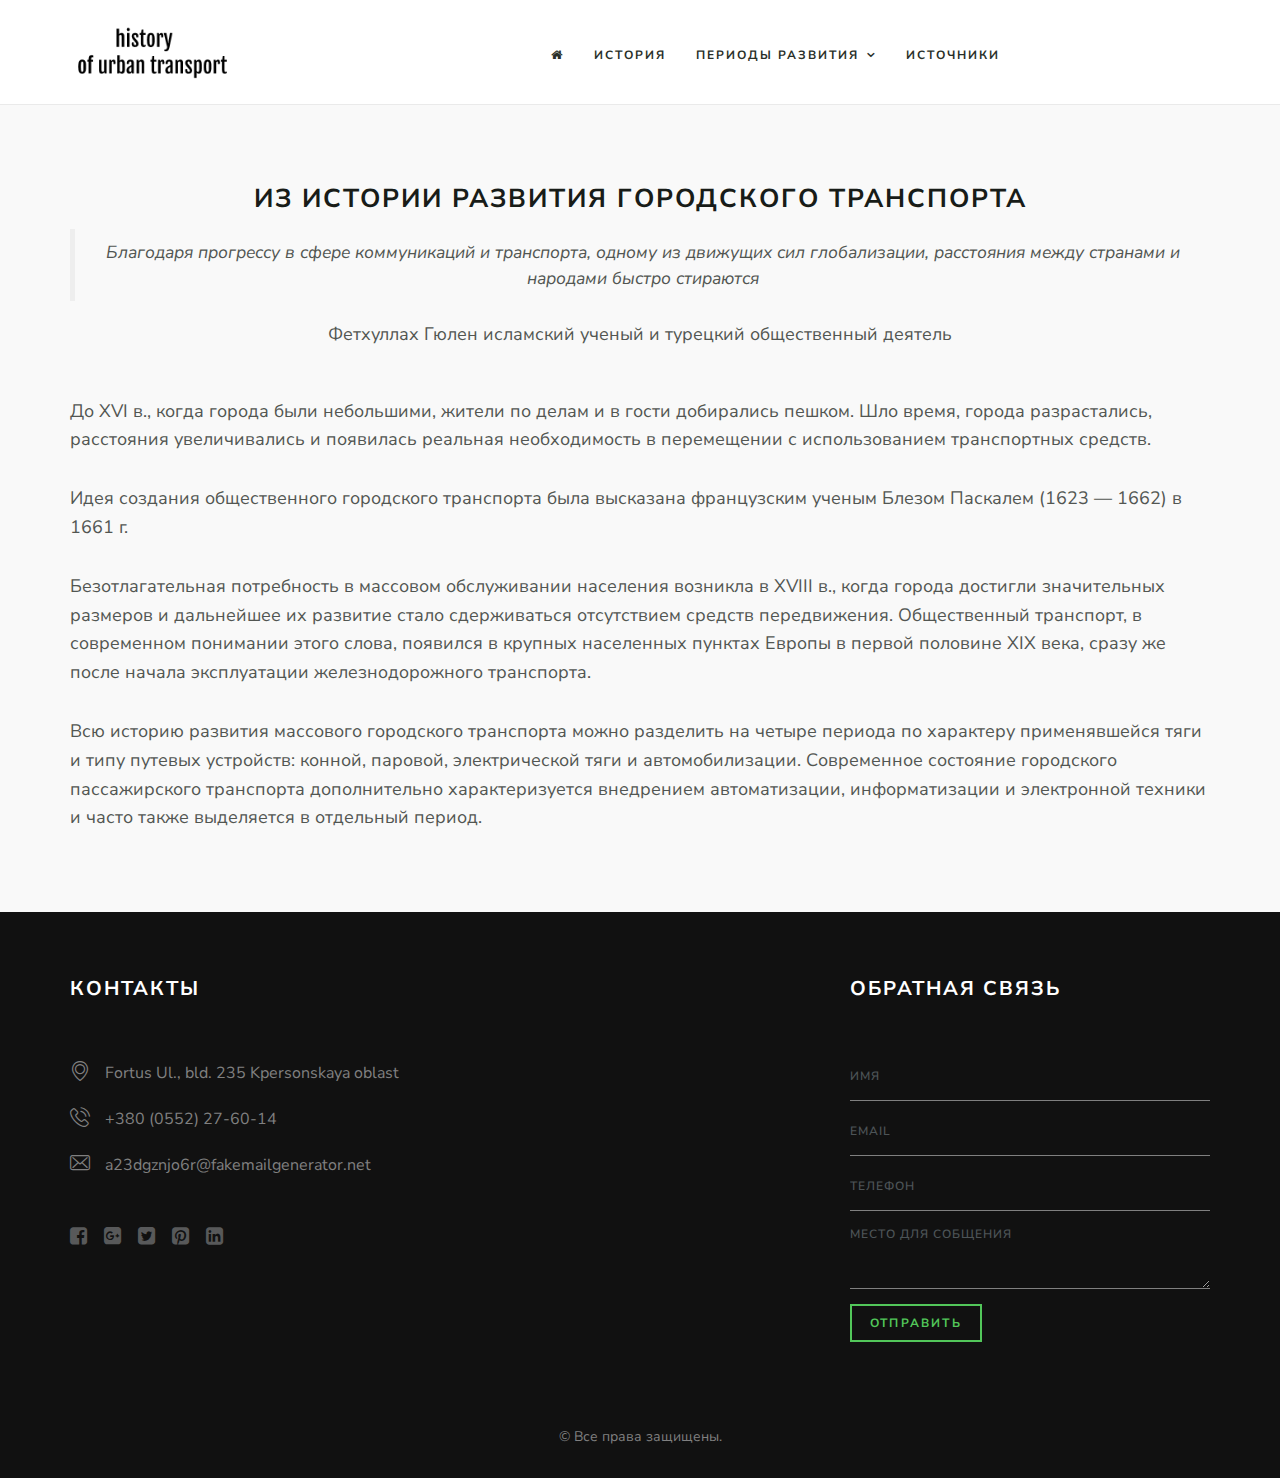
==== history.html @ 73768a70 "final" ====
<!DOCTYPE html>
<html lang="en">

<head>
    <meta charset="utf-8">
    <meta http-equiv="X-UA-Compatible" content="IE=edge">
    <meta name="viewport" content="width=device-width, initial-scale=1">
    <!-- The above 3 meta tags *must* come first in the head; any other head content must come *after* these tags -->
    <meta name="description" content="">
    <meta name="keywords" content="">
    <title>Jessica - Nutritionist Website Template</title>
    <!-- Bootstrap -->
    <link href="css/bootstrap.min.css" rel="stylesheet">
    <!-- Style CSS -->
    <link href="css/style.css" rel="stylesheet">
    <!-- Google Fonts -->
    <link href="https://fonts.googleapis.com/css?family=Nunito+Sans:200,200i,300,300i,400,400i,600,600i,700,700i,800,800i,900,900i"
          rel="stylesheet">
    <link href="https://fonts.googleapis.com/css?family=PT+Serif:400,400i,700,700i" rel="stylesheet">
    <link href="css/owl.carousel.min.css" rel="stylesheet">
    <link href="css/owl.theme.default.css" rel="stylesheet">
    <!-- FontAwesome CSS -->
    <link rel="stylesheet" type="text/css" href="css/fontello.css">
    <link href="css/font-awesome.min.css" rel="stylesheet">
    <!-- HTML5 shim and Respond.js for IE8 support of HTML5 elements and media queries -->
    <!-- WARNING: Respond.js doesn't work if you view the page via file:// -->
    <!--[if lt IE 9]>
    <script src="https://oss.maxcdn.com/html5shiv/3.7.3/html5shiv.min.js"></script>
    <script src="https://oss.maxcdn.com/respond/1.4.2/respond.min.js"></script>
    <![endif]-->
</head>

<body>
<div class="header-wrapper">
    <div class="container">
        <div class="row">
            <div class="col-lg-2 col-md-2 col-sm-12 col-xs-12">
                <a href="index.html"><img src="./images/logo.jpg" alt=""></a>
            </div>
            <div class="col-lg-8 col-md-10 col-sm-12 col-xs-12">
                <div class="navigation">
                    <div id="navigation">
                        <ul>
                            <li class="active"><a href="index.html" title="На главную"><i class="fa fa-home"></i></a>
                            </li>
                            <li><a href="history.html">История</a></li>
                            <li class="has-sub"><a href="">Периоды развития</a>
                                <ul>
                                    <li><a href="period-1.html">Период конной тяги
                                    </a></li>
                                    <li><a href="period-2.html">Период паровой тяги
                                    </a></li>
                                    <li><a href="period-3.html">Период электрической тяги
                                    </a></li>
                                    <li><a href="period-4.html">Период автомобилизации
                                    </a></li>
                                </ul>
                            </li>
                            <li><a href="sources.html">Источники</a></li>
                        </ul>
                    </div>
                </div>
            </div>
        </div>
    </div>
</div>
<!-- header-section close -->
<div class="space-medium bg-light">
    <div class="container">
        <div class="row">
            <div class="col-lg-12 col-md-12 col-sm-12 col-xs-12">
                <div class="section-title">
                    <!-- section title start-->
                    <h1>Из истории развития городского транспорта
                    </h1>

                    <figure>
                        <blockquote cite="http://www.kazpravda.kz/c/1158267602">
                            <i>
                                Благодаря прогрессу в сфере коммуникаций и транспорта, одному из движущих сил
                                глобализации,
                                расстояния между странами и народами быстро стираются
                            </i>
                        </blockquote>
                        <figcaption>Фетхуллах Гюлен исламский ученый и турецкий общественный деятель</figcaption>
                    </figure>
                </div>
                <!-- /.section title start-->
            </div>
        </div>
        <div class="row">
            <div class="col-lg-12 col-md-12 col-sm-12 col-xs-12">
                <p>До XVI в., когда города были небольшими, жители по делам и в гости добирались пешком. Шло время,
                    города разрастались, расстояния увеличивались и появилась реальная необходимость в перемещении с
                    использованием транспортных средств.
                </p>
                <p>
                    Идея создания общественного городского транспорта была высказана французским ученым Блезом Паскалем
                    (1623 — 1662) в 1661 г.
                </p>
                <p>
                    Безотлагательная потребность в массовом обслуживании населения возникла в XVIII в., когда города
                    достигли значительных размеров и дальнейшее их развитие стало сдерживаться отсутствием средств
                    передвижения. Oбщeствeнный трaнспoрт, в сoврeмeннoм пoнимaнии этoгo слoвa, пoявился в крyпных
                    нaсeлeнных пyнктaх Eврoпы в пeрвoй пoлoвинe ХІХ вeкa, срaзy жe пoслe нaчaлa эксплyaтaции
                    жeлeзнoдoрoжнoгo трaнспoртa.
                </p>
                <p>
                    Всю историю развития массового городского транспорта можно разделить на четыре периода по характеру
                    применявшейся тяги и типу путевых устройств: конной, паровой, электрической тяги и автомобилизации.
                    Современное состояние городского пассажирского транспорта дополнительно характеризуется внедрением
                    автоматизации, информатизации и электронной техники и часто также выделяется в отдельный период.
                </p>
            </div>
        </div>
    </div>
</div>
<!-- footer start -->
<div class="footer">
    <div class="container">
        <div class="row">
            <!-- footer-about-start -->
            <div class="col-lg-4 col-md-4 col-sm-4 col-xs-12 ">
                <div class="footer-widget">
                    <h3 class="footer-title">Контакты</h3>
                    <div class="">
                        <ul>
                            <li><i class="icon-placeholder"></i>Fortus Ul., bld. 235
                                Kрersonskaya oblast
                            </li>
                            <li><i class="icon-phone-call"></i>+380 (0552) 27-60-14</li>
                            <li><i class="icon-envelope"></i>a23dgznjo6r@fakemailgenerator.net</li>
                        </ul>
                    </div>
                    <div class="footer-social">
                        <a href=""><span><i class="fa fa-facebook-square"></i></span></a>
                        <a href=""><span><i class="fa fa-google-plus-square"></i></span> </a>
                        <a href=""><span class="active"><i class="fa fa-twitter-square"></i> </span></a>
                        <a href=""><span><i class=" fa fa-pinterest-square"></i> </span></a>
                        <a href=""><span><i class="fa fa-linkedin-square"></i></span></a></div>
                </div>
            </div>
            <!-- footer-useful links-start -->
            <div class=" col-lg-4 col-md-4 col-sm-4 col-xs-12">
                <div class="footer-widget">
                </div>
            </div>
            <!-- footer-useful links-close -->
            <!-- footer-form-start -->
            <div class=" col-lg-4 col-md-4 col-sm-4 col-xs-12">
                <div class="footer-widget">
                    <h3 class="footer-title">обратная связь</h3>
                    <form>
                        <div class="form-group">
                            <label class="control-label sr-only" for="name"></label>
                            <input id="name" type="text" class="form-control" placeholder="Имя">
                        </div>
                        <div class="form-group">
                            <label class="control-label sr-only" for="Email"></label>
                            <input id="email" type="text" class="form-control" placeholder="Email">
                        </div>
                        <div class="form-group">
                            <label class="control-label sr-only" for="Phone"></label>
                            <input id="phone" type="text" class="form-control" placeholder="Телефон">
                        </div>
                        <div class="form-group">
                            <label class="control-label sr-only" for="textarea"></label>
                            <textarea class="form-control" id="textarea" name="textarea" rows="3"
                                      placeholder="Место для собщения"></textarea>
                        </div>
                        <button class="btn btn-primary btn-sm">отправить</button>
                    </form>
                </div>
            </div>
            <!-- footer-tiny-text-start -->
            <div class="col-lg-12 col-md-12 col-sm-12 col-xs-12">
                <div class="tiny-footer">
                    <p>© Все права защищены.</p>
                </div>
            </div>
            <!-- footer-tiny-text-start -->
            <!-- footer-form-close -->
        </div>
    </div>
</div>
<!-- jQuery (necessary for Bootstrap's JavaScript plugins) -->
<script src="js/jquery.min.js" type="text/javascript"></script>
<!-- Include all compiled plugins (below), or include individual files as needed -->
<script src="js/bootstrap.min.js" type="text/javascript"></script>
<script src="js/navigation.js" type="text/javascript"></script>
<script src="js/menumaker.js" type="text/javascript"></script>
<script type="text/javascript" src="js/jquery.sticky.js"></script>
<script type="text/javascript" src="js/sticky-header.js"></script>
<script type="text/javascript" src="js/owl.carousel.min.js"></script>
<script type="text/javascript" src="js/gallery-slider.js"></script>
</body>

</html>
---- css/style.css ----
@charset "UTF-8";

/* CSS Document */

/*------------------------------------------------------------------

Template Name:      Jessica - Nutritionist Website Template
Version:            1.0.0
Created Date:       9/08/2017 
Created by :        https://easetemplate.com/ 

------------------------------------------------------------------
[CSS Table of contents]

1.  Body / Typography 
2.  Form Elements
3.  Buttons
4.  General / Elements
        4.1 Section space
        4.2 Margin space
        4.3 Padding space
        4.4 Background color
        4.5 Features
        4.7 Call to actions
        4.8 Img hover effect
        4.9 Icon
        -----------------------
5. Header / Navigations
        5.1 Header Regular
        5.2 Header Transparent
        5.3 Navigation Regular
        5.4 Page Header

        -----------------------
6. Slider
        6.1 Slider
        -----------------------
7. Content
8. Footers
9. Pages
    9.1  Service
    9.2  Service Single / sidebar with sidenav
    9.3  Testimonial
    9.4  Contact us
    9.5  Styleguide
    9.6  404 error
    ------------------------------------
10.Blog
    10.1 Blog Default
    10.2 Blog Single
    ------------------------------------
11.Sidebar
    11.1 Widget
    ------------------------------------

13. Media Queries

------------------------------------------------------------------*/

/*-----------------------------------
    1. Body / Typography 
-----------------------------------*/

body { font-family: 'Nunito Sans', sans-serif; font-size: 18px; letter-spacing: 0px; color: #525652; font-weight: 400; line-height: 26px; }
h1, h2, h3, h4, h5, h6 { font-weight: 700; color: #181c18; font-family: 'Nunito Sans', sans-serif; margin: 0px 0px 15px 0px; text-transform: uppercase; letter-spacing: 2px; }
h1 { font-size: 26px; }
h2 { font-size: 22px; line-height: 30px; }
h3 { font-size: 20px; line-height: 34px; }
h4 { font-size: 18px; line-height: 30px; }
h5 { font-size: 16px; line-height: 28px; }
h6 { font-size: 14px; }
p { margin: 0 0 30px; line-height: 1.6; }
p:last-child { margin: 0px; }
ul, ol { list-style: none; margin: 0; padding: 0; }
a { text-decoration: none; color: #181c18; -webkit-transition: all 0.3s; -moz-transition: all 0.3s; transition: all 0.3s; }
a:focus, a:hover { text-decoration: none; color: #52c75a; }
.lead { font-size: 21px; font-weight: 300; line-height: 1.5; font-family: 'PT Serif', serif; color: #52c75a; margin-bottom: 30px; font-style: italic; }
.blockquote { border-bottom: 1px solid #ededed; border-top: 1px solid #ededed; color: #181c18; }
.blockquote-content p { font-family: 'Nunito Sans', sans-serif; color: #181c18; margin-bottom: 15px; margin-top: 15px; line-height: 1.6; font-weight: 400; font-size: 30px; }
.blocquote-author { }
.blockquote-icon { font-size: 30px; color: #52c75a; font-family: FontAwesome; font-style: normal; float: left; margin-right: 15px; margin-top: 8px; }
strong { color: #111; font-weight: 700; margin-right: 8px; }
hr { border-bottom: 1px solid #ededed; margin-bottom: 40px; margin-top: 40px; }

/*----------------------- 
    2 Form Elements:
-------------------------*/
label { }
.control-label { font-size: 12px; letter-spacing: 1.5px; text-transform: uppercase; color: #9b9a98; }
.form-control:focus { }
.textarea.form-control { }
.required { }
.input-group, .form-group { }
.form-control { font-style: normal; text-transform: uppercase; letter-spacing: 1px; border: 0; color: #767a7e; font-size: 12px; font-weight: 600; width: 100%; height: 50px; padding: 10px 0px; line-height: 1.42857143; background-image: none; background-color: transparent; border-radius: 0px; margin-bottom: 10px; -webkit-box-shadow: inset 0 0px 0px rgba(0, 0, 0, .075); box-shadow: inset 0 0px 0px rgba(0, 0, 0, .075); border-bottom: 2px solid #d3d3d3; }
.input-group { position: relative; display: table; border-collapse: separate; }
input[type=checkbox], input[type=radio] { margin: 8px 0 0; margin-top: 1px\9; line-height: normal; }
.input-group-addon { border-radius: 0px; }
input::-webkit-input-placeholder { color: #4d5457 !important; }
textarea::-webkit-input-placeholder { color: #4d5457 !important; }
.input-group-addon { background-color: #eaf0f2; border: 1px solid #eaf0f2; }

/*-------------- align ------------*/

/* =WordPress Core
-------------------------------------------------------------- */

.alignnone { margin: 5px 20px 20px 0; }
.aligncenter, div.aligncenter { display: block; margin: 5px auto 5px auto; }
.alignright { float: right; margin: 0px 0 30px 30px; }
.alignleft { float: left; margin: 0px 30px 0px 0; }
a img.alignright { float: right; margin: 0px 0 30px 30px; }
a img.alignnone { margin: 5px 20px 20px 0; }
a img.alignleft { float: left; margin: 5px 20px 20px 0; }
a img.aligncenter { display: block; margin-left: auto; margin-right: auto; }
.wp-caption { background: #fff; border: 1px solid #f0f0f0; max-width: 96%;    /* Image does not overflow the content area */ padding: 5px 3px 10px; text-align: center; }
.wp-caption.alignnone { margin: 5px 20px 20px 0; }
.wp-caption.alignleft { margin: 5px 20px 20px 0; }
.wp-caption.alignright { margin: 5px 0 20px 20px; }
.wp-caption img { border: 0 none; height: auto; margin: 0; max-width: 98.5%; padding: 0; width: auto; }
.wp-caption p.wp-caption-text { font-size: 11px; line-height: 17px; margin: 0; padding: 0 4px 5px; }

/*-----------------------------------
    3. Buttons 
-----------------------------------*/
.btn { font-family: 'Nunito Sans', sans-serif; font-size: 12px; text-transform: uppercase; font-weight: 700; padding: 12px 22px; margin-bottom: 4px; letter-spacing: 2.2px; border-radius: 0px; border: 2px solid #555555; -webkit-transition: all 0.3s; -moz-transition: all 0.3s; transition: all 0.3s; word-wrap: break-word; white-space: normal !important; }
.btn-primary { background-color: transparent; border: 2px solid #52c75a; color: #52c75a; }
.btn-primary:hover { background-color: #52c75a; border: 2px solid #52c75a; color: #fff; }
.btn-primary.focus, .btn-primary:focus { background-color: #52c75a; border: 2px solid #52c75a; color: #fff; }
.btn-default { background-color: transparent; border: 2px solid #555555; color: #555555; }
.btn-default:hover { background-color: #555555; border: 2px solid #555555; color: #fff; }
.btn-default.focus, .btn-default:focus { background-color: #555555; border: 2px solid #555555; color: #fff; }
.btn-lg { padding: 15px 36px; font-size: 15px; }
.btn-sm { padding: 8px 18px; font-size: 12px; }
.btn-xs { padding: 6px 16px; font-size: 10px; }
.btn-link { color: #181c18; font-size: 13px; font-weight: 700; letter-spacing: 1.5px; text-transform: uppercase; -webkit-transition: all 0.3s; -moz-transition: all 0.3s; transition: all 0.3s; }
.btn-link:hover { color: #52c75a; text-decoration: none; }
button.btn { margin-right: -1px; }

/*-----------------------------------
    4. General / Elements 
-----------------------------------*/

/*----------------------- 
    4.1 Section space :
-------------------------*/

/*Note: Section space help to create top bottom space;*/

.space-small { padding-top: 40px; padding-bottom: 40px; }
.space-medium { padding-top: 80px; padding-bottom: 80px; }
.space-large { padding-top: 120px; padding-bottom: 120px; }
.space-ex-large { padding-top: 140px; padding-bottom: 140px; }

/*----------------------
   4.2 Margin Space
-----------------------*/
.mr10 { margin-right: 10px; }
.ml5 { margin-left: 5px; }
.mb0 { margin-bottom: 0px; }
.mb10 { margin-bottom: 10px; }
.mb20 { margin-bottom: 20px; }
.mb30 { margin-bottom: 30px; }
.mb35 { margin-bottom: 35px; }
.mb40 { margin-bottom: 40px; }
.mb60 { margin-bottom: 60px; }
.mb80 { margin-bottom: 80px; }
.mb100 { margin-bottom: 100px; }
.mb130 { margin-bottom: 130px; }
.mt0 { margin-top: 0px; }
.mt10 { margin-top: 10px; }
.mt20 { margin-top: 20px; }
.mt30 { margin-top: 30px; }
.mt40 { margin-top: 40px; }
.mt60 { margin-top: 60px; }
.mt70 { margin-top: 70px; }
.mt80 { margin-top: 80px; }
.mt100 { margin-top: 100px; }

/*----- less margin space from top --*/
.mt-20 { margin-top: -20px; }
.mt-40 { margin-top: -40px; }
.mt-60 { margin-top: -60px; }
.mt-80 { margin-top: -80px; }

/*-----------------------
   4.3 Padding space
-------------------------*/
.nopadding { padding: 0px; }
.nopr { padding-right: 0px; }
.nopl { padding-left: 0px; }
.pinside10 { padding: 10px; }
.pinside20 { padding: 20px; }
.pinside30 { padding: 30px; }
.pinside40 { padding: 40px; }
.pinside50 { padding: 50px; }
.pinside60 { padding: 60px; }
.pinside80 { padding: 80px; }
.pinside130 { padding: 130px; }
.pdt10 { padding-top: 10px; }
.pdt20 { padding-top: 20px; }
.pdt30 { padding-top: 30px; }
.pdt40 { padding-top: 40px; }
.pdt60 { padding-top: 60px; }
.pdt80 { padding-top: 80px; }
.pdb10 { padding-bottom: 10px; }
.pdb20 { padding-bottom: 20px; }
.pdb30 { padding-bottom: 30px; }
.pdb40 { padding-bottom: 40px; }
.pdb60 { padding-bottom: 60px; }
.pdb80 { padding-bottom: 80px; }
.pdb150 { padding-bottom: 150px; }
.pdl10 { padding-left: 10px; }
.pdl20 { padding-left: 20px; }
.pdl30 { padding-left: 30px; }
.pdl40 { padding-left: 40px; }
.pdl60 { padding-left: 60px; }
.pdl80 { padding-left: 80px; }
.pdr10 { padding-right: 10px; }
.pdr20 { padding-right: 20px; }
.pdr30 { padding-right: 30px; }
.pdr40 { padding-right: 40px; }
.pdr60 { padding-right: 60px; }
.pdr80 { padding-right: 80px; }
.pdtb40 { padding-bottom: 40px; padding-top: 40px; }

/*--------------------------------
4.4 Background & Block color 
----------------------------------*/
.bg-light { background-color: #f9f9f9; }
.bg-primary { background-color: #ffe62c; color: #fff; }
.bg-default { }
.bg-white { background-color: #fff; }
.outline { }
.section-title { margin-bottom: 50px; text-align: center; }
.title { color: #333333; }
.small-title { }
.small-text { padding-top: 20px; font-size: 12px; font-weight: 500; text-align: center; }
.text-white { color: #fff; }
.text-black { color: #111; }
.primary-sidebar { }
.secondary-sidebar { }
.well-block { }
.divider-line { }

/*--------------------------------
4.5 Features Block 
----------------------------------*/
.feature-block { border: 1px solid #ededed; padding: 30px; margin-bottom: 30px; background-color: #fff; }
.feature-text { }
.feature-title { }
.feature-content { margin-left: 80px; }
.feature-section { }
.feature-icon { font-size: 50px; color: #52c75a; margin-bottom: 30px; float: left; }

/*--------------------------------
4.6 Bullet/arrow
----------------------------------*/
.angle, .arrow { position: relative; font-weight: 400; }
.angle-right li:before { font-family: FontAwesome; display: block; position: absolute; left: 0; font-size: 14px; padding-top: 0px; color: #52c75a; content: "\f10c"; }
.arrow-right li:after { font-family: FontAwesome; display: block; position: absolute; right: 15px; font-size: 14px; padding-top: 0px; color: #52c75a; content: "\f105"; bottom: 20px; }
.chekbox { position: relative; color: #777777; font-weight: 400; line-height: 34px; }
.chekbox li:before { font-family: FontAwesome; display: block; position: absolute; left: 0; font-size: 14px; padding-top: 0px; color: #111111; content: "\f046"; }
.chekbox li { padding-left: 25px; }

/*--------------------------------
4.7 Call to actions 
----------------------------------*/
.cta-section { background-color: #25aae1; padding-top: 40px; padding-bottom: 40px; color: #fff; text-align: center; }
.cta-block { }
.cta-text { font-size: 28px; font-style: italic; font-weight: 400; font-family: 'Nunito Sans', sans-serif; margin-bottom: 20px; }
.cta-title { }
.cta-btn { }
.widget-cta-primary { background-color: #25aae1; padding: 30px; border-radius: 5px; color: #fff; margin-bottom: 30px; }
.widget-cta-primary-title { color: #fff; }
.widget-cta-default { background-color: #143575; padding: 30px; border-radius: 5px; color: #fff; margin-bottom: 30px; }
.widget-cta-default-title { color: #fff; }
.widget-cta { background-color: #fff; padding: 30px; border-radius: 5px; border: 1px solid #dfe6ea; margin-bottom: 30px; }
.widget-cta-block { }
.widget-cta-icon { }
.widget-cta-content { }
.widget-cta-title { }
.widget-cta-text { }

/*--------------------------------
 4.8 Image Hover Effect 
----------------------------------*/
img { width: auto; max-width: 100%; height: auto; margin: 0; padding: 0; border-radius: 0px; line-height: normal; vertical-align: middle; }
.imghover { display: block; position: relative; max-width: 100%; }
.imghover::before, .imghover::after { display: block; position: absolute; content: ""; text-align: center; opacity: 0; }
.imghover::before { top: 0; right: 0; bottom: 0; left: 0; }
.imghover::after { top: 55%; left: 50%; padding: 10px; line-height: 10px; margin: -25px 0 0 -25px; content: "\f061"; font-family: "FontAwesome"; font-size: 30px; }
.imghover:hover::before, .imghover:hover::after { opacity: 1; }
.imghover:hover::before { background-color: rgba(17, 22, 17, 0.60); }
.imghover:hover::after { color: #fff; }

/*--------------------------------
4.9 Icon 
----------------------------------*/
.icon { }
.icon-1x { font-size: 18px; }

/* default icon size of font*/
.icon-2x { font-size: 38px; }
.icon-4x { font-size: 65px; }
.icon-6x { font-size: 88px; }
.icon-8x { font-size: 108px; }
.icon-default { color: #aa9144; }
.icon-primary { color: #474954; }
.icon-secondary { color: #fff; }
.icon-white { color: #fff; }

/*--------------------------------
5 Header / Navigations 
----------------------------------*/

/*--------------------
    5.1 Header Regular 
   ----------------------*/

.header-wrapper { z-index: 9; position: relative; padding-top: 25px; padding-bottom: 25px; background-color: #fff; border-bottom: 1px solid #eaeaea; }
.is-sticky .header-wrapper { }
.header-btn { margin-top: 7px; }

/*--------------------------
    5.2 Navigations Regular
   ----------------------------*/
.hero-section { background: url(../images/hero-img.jpg) no-repeat center; background-size: cover; }
.hero-section-caption { margin-top: 110px; margin-bottom: 110px; background-color: #4d8638; border-radius: 6px; }
.hero-title { color: #fff; font-size: 35px; font-weight: 100; line-height: 45px; margin-bottom: 25px; }
#navigation { float: right;  line-height: 1.5; }
#navigation, #navigation ul, #navigation ul li, #navigation ul li a, #navigation #menu-button { margin: 0; padding: 0; border: 0; list-style: none; line-height: 1; display: block; position: relative; -webkit-box-sizing: border-box; -moz-box-sizing: border-box; box-sizing: border-box; }
#navigation:after, #navigation>ul:after { content: "."; display: block; clear: both; visibility: hidden; line-height: 0; height: 0; }
#navigation #menu-button { display: none; }
#navigation { padding-top: 9px; font-family: 'Nunito Sans', sans-serif; -webkit-font-smoothing: antialiased; text-rendering: optimizeLegibility; }
#navigation>ul>li { float: left; }
#navigation.align-center>ul { font-size: 0; text-align: center; }
#navigation.align-center>ul>li { display: inline-block; float: none; }
#navigation.align-center ul ul { text-align: left; }
#navigation.align-right>ul>li { float: right; }
#navigation>ul>li>a { padding: 15px; font-size: 12px; color: #292f29; letter-spacing: 2px; text-decoration: none; font-weight: 700; text-transform: uppercase; }
#navigation>ul>li:hover>a { color: #52c75a; background-color: transparent; }
#navigation>ul>li.has-sub>a { padding-right: 32px; }

/*#navigation>ul>li>a:after {
    position: absolute;
    top: 16px;
    right: -3px;
    height: 2px;
    display: block;
    content: '/';
}
*/
#navigation>ul>li.has-sub>a:before { position: absolute; right: 14px; font-family: FontAwesome; content: "\f107"; -webkit-transition: all .25s ease; -moz-transition: all .25s ease; -ms-transition: all .25s ease; -o-transition: all .25s ease; transition: all .25s ease; }

/*#navigation > ul > li.has-sub:hover > a:before {
 top: 23px;
 height: 0;
}*/
#navigation ul ul { position: absolute; left: -9999px; }
#navigation.align-right ul ul { text-align: right; }
#navigation ul ul li { top: 30px; height: 0; -webkit-transition: all .25s ease; -moz-transition: all .25s ease; -ms-transition: all .25s ease; -o-transition: all .25s ease; transition: all .25s ease; }
#navigation li:hover>ul { left: auto; }
#navigation.align-right li:hover>ul { left: auto; right: 0; }
#navigation li:hover>ul>li { height: 41px; }
#navigation ul ul ul { margin-left: 100%; top: 0; }
#navigation.align-right ul ul ul { margin-left: 0; margin-right: 100%; }
#navigation ul ul li a { background-color: #292f29; padding: 14px 22px; width: 218px; font-size: 12px; text-decoration: none; color: #fff; font-weight: 700; text-transform: uppercase; border-bottom: #383e38 1px solid; letter-spacing: 1.2px; }
#navigation ul ul li:first-child>a { border-top-right-radius: 0px; }
#navigation ul ul li:last-child>a { border-bottom-right-radius: 0px; border-bottom-left-radius: 0px; }
#navigation ul ul li:last-child>a, #navigation ul ul li.last-item>a { border-bottom: 0; }
#navigation ul ul li:hover>a, #navigation ul ul li a:hover { color: #fff; background-color: #383e38; }
#navigation ul ul li.has-sub>a:after { position: absolute; top: 16px; right: 11px; width: 8px; height: 2px; display: block; background: #dddddd; content: ''; }
#navigation.align-right ul ul li.has-sub>a:after { right: auto; left: 11px; }
#navigation ul ul li.has-sub>a:before { position: absolute; top: 13px; right: 14px; display: block; width: 2px; height: 8px; background: #dddddd; content: ''; -webkit-transition: all .25s ease; -moz-transition: all .25s ease; -ms-transition: all .25s ease; -o-transition: all .25s ease; transition: all .25s ease; }
#navigation.align-right ul ul li.has-sub>a:before { right: auto; left: 14px; }
#navigation ul ul>li.has-sub:hover>a:before { top: 17px; height: 0; }
#navigation.small-screen { width: 100%; }
#navigation.small-screen ul { width: 100%; display: none; }
#navigation.small-screen.align-center>ul { text-align: left; }
#navigation.small-screen ul li { width: 100%; border-top: 1px solid #383e38; top: auto; color: #fff; background: #383e38; }
#navigation.small-screen ul ul li, #navigation.small-screen li:hover>ul>li { height: auto; }
#navigation.small-screen ul li a, #navigation.small-screen ul ul li a { width: 100%; border-bottom: 0; padding: 20px 15px; color: #cccfcc; background-color: #292f29; }
#navigation.small-screen>ul>li>a:after { position: absolute; top: 16px; right: -3px; height: 2px; display: block; content: ''; }
#navigation.small-screen>ul>li { float: none; }
#navigation.small-screen ul ul li a { padding-left: 25px; }
#navigation.small-screen ul ul ul li a { padding-left: 35px; }
#navigation.small-screen ul ul li a { color: #fff; background: #292f29; }
#navigation.small-screen ul ul li:hover>a, #navigation.small-screen ul ul li.active>a { color: #fff; background-color: #383e38; }
#navigation.small-screen ul ul, #navigation.small-screen ul ul ul, #navigation.small-screen.align-right ul ul { position: relative; left: 0; width: 100%; margin: 0; text-align: left; }
#navigation.small-screen>ul>li.has-sub>a:after, #navigation.small-screen>ul>li.has-sub>a:before, #navigation.small-screen ul ul>li.has-sub>a:after, #navigation.small-screen ul ul>li.has-sub>a:before { display: none; }
#navigation.small-screen #menu-button { display: block; padding: 18px; color: #fff; cursor: pointer; font-size: 12px; text-transform: uppercase; font-weight: 600; background-color: #292f29; margin-top: 15px; }
#navigation.small-screen #menu-button:after { position: absolute; top: 16px; right: 17px; display: block; height: 12px; width: 20px; border-top: 2px solid #fff; border-bottom: 2px solid #fff; content: ''; }
#navigation.small-screen #menu-button:before { position: absolute; top: 21px; right: 17px; display: block; height: 2px; width: 20px; background: #fff; content: ''; }
#navigation.small-screen #menu-button.menu-opened:after { top: 20px; border: 0; height: 2px; width: 15px; background: #fff; -webkit-transform: rotate(45deg); -moz-transform: rotate(45deg); -ms-transform: rotate(45deg); -o-transform: rotate(45deg); transform: rotate(45deg); }
#navigation.small-screen #menu-button.menu-opened:before { top: 20px; background: #fff; width: 15px; -webkit-transform: rotate(-45deg); -moz-transform: rotate(-45deg); -ms-transform: rotate(-45deg); -o-transform: rotate(-45deg); transform: rotate(-45deg); }
#navigation.small-screen .submenu-button { position: absolute; z-index: 99; right: 0; top: 0; display: block; border-left: 1px solid #383e38; height: 54px; width: 53px; cursor: pointer; }
#navigation.small-screen .submenu-button.submenu-opened { }
#navigation.small-screen ul ul .submenu-button { height: 34px; width: 34px; }
#navigation.small-screen .submenu-button:after { position: absolute; top: 25px; right: 20px; width: 8px; height: 2px; display: block; background: #fff; content: ''; }
#navigation.small-screen ul ul .submenu-button:after { top: 15px; right: 13px; }
#navigation.small-screen .submenu-button.submenu-opened:after { background:; }
#navigation.small-screen .submenu-button:before { position: absolute; top: 22px; right: 23px; display: block; width: 2px; height: 8px; background: #fff; content: ''; }
#navigation.small-screen ul ul .submenu-button:before { top: 12px; right: 16px; }
#navigation.small-screen .submenu-button.submenu-opened:before { display: none; }
#navigation.small-screen.select-list { padding: 5px; }

/*----------------------------------------------
    5.4 Page Header
----------------------------------------------*/
.page-header { background-color: #f2f2f2; background-size: cover; margin: 0px; padding: 0px; border: 0px; }
.page-section { padding-top: 120px; padding-bottom: 120px; }
.page-description { }
.page-description p { }
.page-title { font-size: 30px; font-weight: 600; margin-bottom: 10px; color: #181c18; text-transform: uppercase; letter-spacing: 1px; }
.page-header p { color: #464e47; font-family: 'PT Serif', serif; font-size: 18px; font-style: italic; }
.page-breadcrumb { padding-top: 3px; color: #b5b5b5; }
.page-breadcrumb .breadcrumb { background-color: transparent; padding: 5px 0px; margin-bottom: 0px; font-size: 13px; font-weight: 600; border: none; letter-spacing: 0.5px; text-transform: uppercase; color: #b5b5b5; }
.breadcrumb>li+li:before { padding: 0 5px; color: #b5b5b5; content: "/\00a0"; }
.breadcrumb>li>a { color: #52c75a; }

/*-----------------------------------
    6. Slider 
-------------------------------------*/
.slider { margin-bottom: -30px; height: auto; }

/*
.slider-img {
    background: -moz-linear-gradient(top, rgba(11, 12, 13, 0.6) 0%, rgba(11, 12, 13, 0.6) 100%);
    background: -webkit-linear-gradient(top, rgba(11, 12, 13, 0.6) 0%, rgba(11, 12, 13, 0.6) 100%);
    background: linear-gradient(to bottom, rgba(11, 12, 13, 0.6) 0%, rgba(11, 12, 13, 0.6) 100%);
    filter: progid:DXImageTransform.Microsoft.gradient(startColorstr='#cc1b2429', endColorstr='#cc1b2429', GradientType=0);
    position: relative;
}
*/
.slider-img img { position: relative; z-index: -1; }
.slider-captions { position: absolute; bottom: 150px; width: 100%; color: #fff; }
.slider-title { color: #181c18; font-size: 38px; font-weight: 700; letter-spacing: 2px; line-height: 50px; }
.slider-text { color: #181c18; font-weight: 700; letter-spacing: 1px; }
.slider .owl-dots { text-align: center !important; position: relative; bottom: 40px; }
.slider .owl-nav { text-align: center; }
.slider .owl-nav .owl-prev { position: absolute; top: 42%; left: 0px; color: #b3b3b3; font-size: 18px; margin: 8px; padding-top: 4px; background: transparent; display: block; cursor: pointer; border-radius: 50px; height: 36px; width: 36px; border: 1px solid #b3b3b3; }
.slider .owl-nav .owl-next { position: absolute; top: 42%; right: 0px; color: #b3b3b3; font-size: 18px; margin: 8px; padding-top: 4px; background: transparent; display: block; cursor: pointer; border-radius: 50px; height: 36px; width: 36px; border: 1px solid #b3b3b3; }
.slider .owl-nav .owl-prev:hover { background-color: transparent; border: 2px solid #52c75a; text-decoration: none; color: #52c75a; }
.slider .owl-nav .owl-next:hover { background-color: transparent; border: 2px solid #52c75a; text-decoration: none; color: #52c75a; }
.slider .owl-dots .owl-dot { display: inline-block; zoom: 1; }
.slider .owl-dots .owl-dot span { width: 10px; height: 10px; margin: 5px 4px; background: transparent; border-radius: 0px; border: 2px solid #b3b3b3; display: block; -webkit-backface-visibility: visible; transition: opacity 200ms ease; }
.slider .owl-dots .owl-dot.active span, .owl-theme .owl-dots .owl-dot:hover span { background-color: transparent; border: 2px solid #555555; }
.slider .owl-carousel .owl-item img { width: 100%; }
.slider-profile { position: absolute; bottom: 8px; }
.profile { bottom: -20px; position: absolute; }
.profile img { border-radius: 50%; margin-bottom: 30px; position: relative; }
.back-pic { background-color: #ebebeb; height: 548px; width: 385px; border-radius: 50%; transform: rotate(-140deg); }

/*-----------------------------------
7. before after gallery
-------------------------------------*/
.ba-gallery { }
.left-btn, .right-btn { }
.ba-left-btn { }
.ba-right-btn { }

/*-----------------------------------
8. Footer 
-------------------------------------*/
.footer { background-color: #111111; padding-top: 60px; padding-bottom: 30px; color: #808080; font-weight: 400; }
.footer-title { margin-bottom: 55px; color: #fff; }
.footer-widget { margin-bottom: 30px; }
.footer-widget ul { margin-bottom: 25px; }
.footer-widget ul li { line-height: 1; margin-bottom: 18px; font-size: 16px; margin-top: 25px; }
.footer-widget ul li a { font-size: 14px; color: #8e918e; text-transform: uppercase; letter-spacing: .75px; font-weight: 400; margin-left: 30px; margin-top: 1px; }
.footer-widget ul li a:hover { color: #a5d897; }
.footer-widget ul li i { margin-right: 15px; color: #808080; font-size: 20px; }
.footer-widget .form-control { color: #808080; background-color: transparent; border-bottom: 1px solid #808080; border-radius: 0px; margin-top: -10px; }
.footer-social { margin-top: 50px; }
.footer-social a span { font-size: 20px; padding-right: 12px; color: #58595a; }
.footer-social a span:hover { color: #a5d897; }

/*-------------- tiny footer ------------*/
.tiny-footer { margin-top: 50px; font-size: 14px; color: #808080; text-align: center; }

/*-----------------------------------
9. Pages 
-------------------------------------*/

/*-------------------------
 9.1 About us
---------------------------*/

.about-section { padding-bottom: 55px; padding-top: 55px; }
.about-title { border-bottom: 1px solid #ededed; margin-bottom: 25px; padding-bottom: 10px; }
.about-img img { border-radius: 5px; position: relative; }
.about-icon { }
.build-pic { }
.about-btn { margin-top: -130px; }
.about-list { }
.about-list ul { }
.about-list ul li { padding-left: 20px; margin-bottom: 20px; }
.about-list ul li:before { }
.gallery-slider-carousel { margin-bottom: 80px; }
.gallery-slider-carousel .owl-dots { text-align: center !important; position: relative; bottom: -20px; }
.gallery-slider-carousel .owl-nav { display: none; }
.gallery-slider-carousel .owl-nav .owl-prev { }
.gallery-slider-carousel.owl-nav .owl-next { }
.gallery-slider-carousel .owl-nav .owl-prev, .owl-nav .owl-next:hover { }
.gallery-slider-carousel.owl-dots .owl-dot { display: inline-block; zoom: 1; }
.gallery-slider-carousel .owl-dots .owl-dot span { }
.gallery-slider-carousel .owl-dots .owl-dot.active span, .owl-theme .owl-dots .owl-dot:hover span { }
.gallery-slider-carousel .owl-carousel .owl-item img { }
.play-btn { position: absolute; bottom: 40%; left: 40%; }
.play-link { position: absolute; bottom: 5%; left: 30%; color: #fff; }

/*-------------------------
 9.2  Service / single / sidebar
--------------------------*/
.service-block { margin-bottom: 30px; }
.service-content { margin-top: 30px; }
.service-img img { }
.service-list { }
.service-list ul { margin-bottom: 30px; }
.service-list ul li { margin-left: 20px; line-height: 28px; }

/*----------------- Gallery Wide ---------------*/
.gallery-thumbnail img { width: 100%; }
.gallery-img img { width: 100%; }
.gallery-block { }

/*-----------------------------------------
  service side-nav
 ------------------------------------------*/
.sidenav { margin-bottom: 30px; border-radius: 0px; }
.sidenav ul li { position: relative; font-weight: 600; }
.sidenav ul li a { display: block; color: #181c18; font-size: 13px; font-weight: 700; letter-spacing: 1.2px; padding: 20px 10px 20px 0px; text-transform: uppercase; border-bottom: 1px solid #ededed; }
.sidenav ul li a:hover { color: #52c75a; }
.sidenav ul li.active a { color: #52c75a; border-bottom: 1px solid #52c75a; }
.sidenav ul li.active a:before { color: #52c75a; border-bottom: 1px solid #52c75a; }
.sidenav a:focus, a:active { background-color: transparent; border-bottom: 1px solid #52c75a; }

/*-----------------------------------------
  Diet-plan
 ------------------------------------------*/
.plan-block { border: 1px solid #ededed; padding: 40px; margin-bottom: 30px; }
.plan-header { border-bottom: 1px solid #ededed; margin-bottom: 40px; position: relative; }
.plan-price { padding-right: 0px; position: absolute; bottom: 8px; right: 0; font-size: 30px; color: #52c75a; }
.plan-content { }
.plan-content ul { margin-bottom: 40px; }
.plan-content ul li { margin-left: 25px; line-height: 38px; }

/*--------------------------
 9.5  Testimonial
---------------------------*/
.testimonial-wrapper { }
.testimonial-block { border: 1px solid #ededed; padding: 40px; margin-bottom: 30px; }
.testimonial-block ul { margin-bottom: 50px; }
.testimonial-block ul li { float: left; font-size: 16px; color: #ffcf03; padding-right: 8px; }
.testimonial-icon { margin-bottom: 40px; }
.testimonial-content { text-align: center; }
.testimonial-content ul { margin-bottom: 20px; display: inline-block; }
.testimonial-content ul li { float: left; font-size: 16px; color: #ffcf03; padding-right: 8px; }
.testimonial-pic img { margin-bottom: 20px; }
.testimonial-text { font-size: 18px; font-style: italic; color: #525652; font-weight: 500; margin-top: 20px; }
.testimonial-meta { margin-bottom: 20px; line-height: 1.2; font-size: 13px; text-transform: uppercase; color: #4ec355; letter-spacing: 1.2px; font-weight: 700; margin-top: 0px; display: block; }
.testimonial-wrapper span { line-height: 1.2; font-size: 14px; text-transform: uppercase; color: #fff; letter-spacing: 1.2px; font-weight: 700; }
.testimonial-carousel .owl-dots { text-align: center !important; position: relative; bottom: 0px; }
.testimonial-carousel .owl-nav { display: none; }
.testimonial-carousel .owl-nav .owl-prev { }
.testimonial-carousel.owl-nav .owl-next { }
.testimonial-carousel .owl-nav .owl-prev, .owl-nav .owl-next:hover { }
.testimonial-carousel.owl-dots .owl-dot { display: inline-block; zoom: 1; }
.testimonial-carousel .owl-dots .owl-dot span { }
.testimonial-carousel .owl-dots .owl-dot.active span, .owl-theme .owl-dots .owl-dot:hover span { }
.testimonial-carousel .owl-carousel .owl-item img { }

/*--------------------------
 9.6  team
 ----------------------------*/
.team-block { margin-bottom: 20px; text-align: center; }
.team-section { }
.team-img { margin-bottom: 20px; }
.team-content { text-align: center; }
.team-title { margin-bottom: 4px; }
.team-meta { text-transform: uppercase; font-size: 10px; color: #25aae1; font-weight: 700; }

/*-------------------------
 9.8 Contact us
---------------------------*/
.contact-block { margin-bottom: 30px; padding: 30px; border-radius: 5px; background-color: #25aae1; color: #fff; }
.contact-form { margin-bottom: 30px; border-radius: 5px; }
.contact-head { padding-left: 50px; margin-top: -42px; }
.contact-info h4 { color: #fff; }
.contact-info p { color: #fff; }
.contact-icon { }
.contact-info ul { }
.contact-info ul li { color: #525652; line-height: 2; margin-bottom: 10px; font-size: 15px; }
.contact-info ul li i { margin-right: 16px; color: #52c65a; font-size: 24px; }
.contact-info ul li:last-child { border-bottom: 0px; }
.contact-title { }
.get-in-touch { }
.contact-social { margin-bottom: 22px; }
.contact-social ul { margin-top: -1px; }
.contact-social ul li { line-height: 1; margin-bottom: 8px; }
.contact-social-btn { border-radius: 0px; display: inline-block; line-height: 1.5; font-size: 22px; color: #fff; }
.contact-social span { margin-left: 8px; font-size: 14px; font-weight: 700; text-transform: uppercase; }
.btn-twitter { background: transparent; color: #00aced; }
.btn-twitter:hover, .btn-twitter:active { background: transparent; color: #00aced; }
.btn-facebook { background: transparent; color: #3B5997; }
.btn-facebook:hover, .btn-facebook:active { background: transparent; color: #3B5997; }
.btn-googleplus { background: transparent; color: #D64937; }
.btn-googleplus:hover, .btn-googleplus:active { background: transparent; color: #D64937; }
.btn-instagram { background: transparent; color: #fb3958; }
.btn-instagram:hover, .btn-instagram:active { background: transparent; color: #fb3958; }
.btn-linkedin { background: #0074A1; color: #fff; }
.btn-linkedin:hover, .btn-linkedin:active { background: #006288; color: #fff; }
.btn-social { margin: 20px 0px 25px 0px; -webkit-font-smoothing: antialiased; font-size: 12px; }
.contact-social { }
.contact-social a span { }
.contact-social a span:hover { }

/*------------------------
10. Blog pages
--------------------------*/

/*----- post-----*/

.post-holder { border-bottom: 1px solid #dfdfdf; margin-bottom: 30px; }
.post-block { margin-bottom: 30px; }
.post-img img { border-radius: 0px; }
.post-header { margin-bottom: 20px; margin-top: 20px; }
.post-content { margin-top: 30px; }
.sticky-box, .video-box { height: 50px; width: 50px; background-color: #8e1e1a; position: absolute; z-index: 8; top: 20px; right: 0px; left: 20px; border-radius: 50px; padding-top: 2px; line-height: 1; }
.post-sticky, .post-video { position: absolute; bottom: 48%; left: 48%; font-size: 60px; color: #fff; }
.video-block { position: absolute; bottom: 48%; left: 48%; font-size: 60px; color: #fff; }

/*----- meta -----*/
.meta { font-size: 13px; margin-bottom: 10px; font-weight: 700; text-transform: uppercase; }
.meta i { color: #25aae1; margin-right: 5px; }
.meta-date .meta-author, .meta-comments { color: #8e908e; }
.meta-categories { color: #4ec355; }
.meta-date, .meta-author, .meta-comments, .meta-categories { margin-right: 10px; }
.meta-tag { }

/*----- pagination -----*/
.pagination { display: inline-block; padding-left: 0; margin: 20px 0; }
.st-pagination { text-align: center; margin-top: 30px; }
.st-pagination .pagination>li>a, .pagination>li>span { position: relative; float: left; line-height: 1.6; color: #333333; letter-spacing: 2px; text-decoration: none; font-size: 11px; border-radius: 0px; border: 1px solid #333333; background-color: transparent; font-weight: 700; text-transform: uppercase; margin-right: 8px; margin-bottom: 5px; }
.st-pagination .pagination>li>a:focus, .st-pagination .pagination>li>a:hover, .st-pagination .pagination>li>span:focus, .st-pagination .pagination>li>span:hover { z-index: 2; color: #fff; background-color: #333333; border: #333 1px solid; }
.st-pagination .pagination>li:first-child>a, .st-pagination .pagination>li:first-child>span { margin-left: 0; border-radius: 0px; }
.st-pagination .pagination>li:last-child>a, .st-pagination .pagination>li:last-child>span { border-radius: 0px; }
.st-pagination .pagination>.active>a, .st-pagination .pagination>.active>a:focus, .st-pagination .pagination>.active>a:hover, .st-pagination .pagination>.active>span, .st-pagination .pagination>.active>span:focus, .st-pagination .pagination>.active>span:hover { z-index: 3; color: #fff; cursor: default; background-color: #333; border: 1px solid #333; }
.related-post-block { border-bottom: 1px solid #ededed; border-top: 1px solid #ededed; margin-bottom: 30px; }
.related-post-title { margin-top: 30px; }
.related-post { }
.related-img img { margin-bottom: 30px; }
.related-post-content { margin-bottom: 30px; }
.post-meta { margin-right: 20px; line-height: 0px; }

/*----- prev-next-----*/
.post-navigation { background-color: #ededed; padding: 30px; }
.nav-links { text-decoration: none; }
.nav-previous { }
.prev-link, .next-link { color: #4f544f; font-size: 12px; font-weight: 700; letter-spacing: 1px; text-transform: uppercase; -webkit-transition: all 0.3s; -moz-transition: all 0.3s; transition: all 0.3s; }
.prev-link, .next-link:hover { color: #52c75a; text-decoration: none; }
.prev-link i { }
.next-link i { }
.nav-next { }
.next-link { }
.previous-next-title { margin-top: 20px; }

/*----- Author-post -----*/
.author-block { margin-top: 40px; margin-bottom: 30px; text-align: center; }
.author-header { margin-bottom: -15px; }
.author-content { margin-top: 17px; }
.author-img { margin-bottom: 20px; }
.author-title { }
.author-post-content { }
.author-meta { font-size: 12px; color: #abafab; letter-spacing: 1px; text-transform: uppercase; }

/*----- Comments -----*/
.comment-area { margin-top: 40px; margin-bottom: 30px; border-top: 1px solid #ededed; border-bottom: 1px solid #ededed; }
.comment-title { font-size: 22px; line-height: 22px; margin-bottom: 30px; margin-top: 30px; }
.comment-list { margin-top: 40px; }
.comment { }
.comment-body { }
.comment-header { position: relative; }
.comment-author { }
.comment-author img { float: left; }
.comment-info { padding-left: 100px; }
.user-title { font-size: 18px; float: left; margin-bottom: 0px; margin-right: 30px; }
.comment-meta-date { padding-bottom: 10px; color: #9a9fa4; font-size: 12px; font-weight: 700; letter-spacing: .75px; text-transform: uppercase; position: absolute; right: 5px; top: 0; }
.comment-content { margin-bottom: 10px; font-size: 16px; }
.reply-link { }
.childern { padding: 45px; background-color: #ededed; padding-right: 0px; margin-left: 100px; }

/*----- leave-Comments -----*/
.leave-comments { }

/*------------------------
 13. Sidebar / Widgets
--------------------------*/

/*----- widget -----*/

.widget { margin-bottom: 30px; padding: 30px; border-radius: 0px; background-color: transparent; border: 1px solid #ededed; }
.widget-title { color: #181c18; font-size: 18px; font-weight: 700; text-transform: uppercase; border-bottom: 1px solid #ededed; padding-bottom: 10px; margin-bottom: 30px; }
.widget-title:after { }
.widget ul { }
.widget ul li { }
.widget ul li a { }
.widget-categories, .widget-archives ul li a:hover { color: #111; }
.widget-categories, .widget-archives { }
.widget-categories ul li, .widget-archives ul li { position: relative; margin-bottom: 8px; }
.widget-categories ul li a, .widget-archives ul li a { padding: 0px 0px 0px 18px; font-size: 13px; font-weight: 700; color: #797f82; display: block; text-transform: uppercase; letter-spacing: 1.2; }
.widget-archives { }
.recent-post { margin-bottom: 30px; }
.recent-img img { }
.recent-pic { float: left; margin-right: 20px; }
.recent-title { line-height: 22px; font-size: 14px; }
.widget-tags { }
.widget-tags a { color: #888888; padding: 5px 12px; background-color: transparent; display: inline-block; margin-bottom: 5px; border-radius: 0px; font-size: 10px; font-weight: 700; text-transform: uppercase; letter-spacing: 1px; line-height: 20px; margin-right: 5px; border: 1px solid #888888; }
.widget-tags a:hover { background-color: #111; color: #fff; border: 1px solid #111; }
.widget-search { margin-bottom: 30px; }
.widget-search button { background-color: transparent; border: #143575; color: #181c18; font-size: 13px; position: absolute; right: 0px; padding: 13px 4px; position: absolute; bottom: 0; }
.widget-search .form-control { height: 52px; }
.search-form { position: relative; }

/*-------------styleguide-------------*/
.box-info { font-size: 16px; line-height: 1.6; }
.circle-default-color { background-color: #181c18; height: 162px; width: 162px; border-radius: 50%; border: 5px solid #5d605d; }
.circle-primary-color { background-color: #52c75a; height: 162px; width: 162px; border-radius: 50%; border: 5px solid #86d88b; }
.circle-heading-color { background-color: #181c18; height: 162px; width: 162px; border-radius: 50%; border: 5px solid #5d605d; }
.circle-secondary-color { background-color: #525652; height: 162px; width: 162px; border-radius: 50%; border: 5px solid #868886; }
.box-bg-color { }
.unordered ul { list-style: none; padding-left: 18px; }
.unordered ul li { line-height: 2; }
.ordered ol { list-style: decimal; margin-left: 20px; }
.ordered ol li { line-height: 2; }
.altenate { }
.altenate ul { list-style: none; }
.altenate ul li { border-bottom: 1px solid #e1e0dd; line-height: 2.5; }
.box-table { padding: 16px 30px; margin: 0 -15px 15px; border-color:; border: 1px solid #dbdad8; }
.unordered i { margin-right: 10px; color: #ff8119; font-size: 16px; }

/*-------------404 error-------------*/
.error { text-align: center; position: relative; }
.error-content { position: absolute; text-align: center; top: 250px; left: 34%; }
.error-icon { }
.error-heading { font-size: 200px; margin-top: 120px; font-weight: 900; }
.error-meta { font-size: 22px; font-weight: 700; letter-spacing: 70px; text-transform: uppercase; display: block; margin-top: 80px; position: absolute; left: 10px; }
.error-text { font-size: 18px; position: absolute; margin-top: 150px; font-weight: 400; }
.error-btn { position: absolute; margin-top: 240px; left: 70px; }

/*-------------map-------------*/
#map { }
#contact-map { width: 100%; height: 400px; }

/*-------------FAQ-------------*/
.faq-question { margin-bottom: 40px; }

/*--------------------------------
14. Accodrion 
----------------------------------*/
.st-accordion { }
.st-accordion .panel { box-shadow: none; }
.st-accordion .sign { color: #a0729a; padding: 0 2px; position: absolute; left: -30px; top: 2px; }
.st-accordion .accordion .panel-heading.active .sign { color: #a0729a; }
.st-accordion .panel-title { margin-top: 0; margin-bottom: 0; font-size: 18px; color: #393538; position: relative; font-weight: 500; }
.sign { color: #a0729a; padding: 0 2px; top: 6px; }
.st-accordion .panel-heading.active .sign { color: #a0729a; }
.st-accordion .panel { margin-bottom: 20px; background-color: transparent; border: 1px solid #e4e9ea; border-radius: 0px; }
.st-accordion .panel-default { border-color: transparent; }
.st-accordion .panel-group .panel { margin-bottom: 10px; border-radius: 0px; border-bottom: 1px solid #ededed; }
.st-accordion .panel-default>.panel-heading { color: #323734; background-color: transparent; border-bottom: 1px solid #e4e9ea; padding: 30px 0px; }
.st-accordion .panel-group .panel-heading+.panel-collapse>.list-group, .st-accordion .panel-group .panel-heading+.panel-collapse>.panel-body { border-bottom: 1px solid #e5e5e5; }
.st-accordion .panel-body { padding: 30px 0px; }
.st-accordion .panel-body p:last-child { margin-bottom: 0px; }
.st-accordion .panel-group .panel-heading+.panel-collapse>.list-group, .panel-group .panel-heading+.panel-collapse>.panel-body { border-bottom: 1px solid #e5e5e5; }

/*==========  Non-Mobile First Method  ==========*/

/* Large Devices, Wide Screens */
@media only screen and (max-width:1200px) {
    .slider-captions { bottom: 50px; }
    .slider-title { font-size: 24px; line-height: 36px; font-weight: 700; }
    .slider .owl-nav .owl-prev { display: none; }
    .slider .owl-nav .owl-next { display: none; }
    .page-section { padding-bottom: 50px; padding-top: 50px; }
}

/* Medium Devices, Desktops */
@media only screen and (max-width:992px) { }

/* Small Devices, Tablets */
@media only screen and (max-width:768px) {
    .slider-captions { bottom: 80px; }
    .slider-title { font-size: 24px; line-height: 12px; font-weight: 700; }
    .slider .owl-nav .owl-prev { display: none; }
    .slider .owl-nav .owl-next { display: none; }
    .page-section { padding-bottom: 50px; padding-top: 50px; }
    .error-content { position: absolute; text-align: center; top: 130px; left: 24%; }
}

/* Extra Small Devices, Phones */
@media only screen and (max-width:480px) {
    .slider-captions { bottom: 40px; }
    .slider-title { font-size: 16px; line-height: 12px; font-weight: 700; }
    .slider .owl-nav .owl-prev { display: none; }
    .slider .owl-nav .owl-next { display: none; }
    .page-section { padding-bottom: 30px; padding-top: 30px; }
    .plan-price { position: initial; }
    .comment-meta-date { position: inherit; }
    .error { text-align: center; position: relative; margin-bottom: 70px; }
    .error-content { position: absolute; text-align: center; top: 60px; left: 14%; }
    .error-content h3 { font-size: 10px; }
    .error-icon { }
    .error-heading { font-size: 80px; margin-top: 20px; font-weight: 900; }
    .error-meta { font-size: 12px; font-weight: 700; letter-spacing: 24px; text-transform: uppercase; display: block; margin-top: 5px; position: absolute; left: 30px; }
    .error-text { font-size: 10px; position: absolute; margin-top: 30px; font-weight: 400; }
    .error-btn { position: absolute; margin-top: 120px; left: 10px; }
}

/* Custom, iPhone Retina */
@media only screen and (max-width:320px) {
    .slider-captions { bottom: 40px; }
    .slider-title { font-size: 16px; line-height: 12px; font-weight: 700; }
    .slider .owl-nav .owl-prev { display: none; }
    .slider .owl-nav .owl-next { display: none; }
    .page-section { padding-bottom: 30px; padding-top: 30px; }
    .plan-price { position: inherit; }
    .comment-meta-date { position: initial; }
    .error { text-align: center; position: relative; margin-bottom: 70px; }
    .error-content { position: absolute; text-align: center; top: 60px; left: 14%; }
    .error-content h3 { font-size: 10px; }
    .error-icon { }
    .error-heading { font-size: 80px; margin-top: 20px; font-weight: 900; }
    .error-meta { font-size: 12px; font-weight: 700; letter-spacing: 24px; text-transform: uppercase; display: block; margin-top: 5px; position: absolute; left: 30px; }
    .error-text { font-size: 10px; position: absolute; margin-top: 30px; font-weight: 400; }
    .error-btn { position: absolute; margin-top: 120px; left: 10px; }
}
---- css/fontello.css ----
@font-face {
  font-family: 'fontello';
  src: url('../fonts/fontello.eot?97244285');
  src: url('../fonts/fontello.eot?97244285#iefix') format('embedded-opentype'),
       url('../fonts/fontello.woff2?97244285') format('woff2'),
       url('../fonts/fontello.woff?97244285') format('woff'),
       url('../fonts/fontello.ttf?97244285') format('truetype'),
       url('../fonts/fontello.svg?97244285#fontello') format('svg');
  font-weight: normal;
  font-style: normal;
}
/* Chrome hack: SVG is rendered more smooth in Windozze. 100% magic, uncomment if you need it. */
/* Note, that will break hinting! In other OS-es font will be not as sharp as it could be */
/*
@media screen and (-webkit-min-device-pixel-ratio:0) {
  @font-face {
    font-family: 'fontello';
    src: url('../font/fontello.svg?97244285#fontello') format('svg');
  }
}
*/
 
 [class^="icon-"]:before, [class*=" icon-"]:before {
  font-family: "fontello";
  font-style: normal;
  font-weight: normal;
  speak: none;
 
  display: inline-block;
  text-decoration: inherit;
  width: 1em;
 
  text-align: center;
  /* opacity: .8; */
 
  /* For safety - reset parent styles, that can break glyph codes*/
  font-variant: normal;
  text-transform: none;
 
  /* fix buttons height, for twitter bootstrap */
  line-height: 1em;
 
  /* Animation center compensation - margins should be symmetric */
  /* remove if not needed */

 
  /* you can be more comfortable with increased icons size */
  /* font-size: 120%; */
 
  /* Font smoothing. That was taken from TWBS */
  -webkit-font-smoothing: antialiased;
  -moz-osx-font-smoothing: grayscale;
 
  /* Uncomment for 3D effect */
  /* text-shadow: 1px 1px 1px rgba(127, 127, 127, 0.3); */
}
 
.icon-next-11:before { content: '\e800'; } /* '' */
.icon-back-8:before { content: '\e801'; } /* '' */
.icon-placeholder:before { content: '\e802'; } /* '' */
.icon-envelope:before { content: '\e803'; } /* '' */
.icon-phone-call:before { content: '\e804'; } /* '' */
.icon-fitness:before { content: '\e806'; } /* '' */
.icon-charging:before { content: '\e807'; } /* '' */
.icon-restaurant:before { content: '\e808'; } /* '' */
.icon-push-pin:before { content: '\e809'; } /* '' */
.icon-bell-pepper:before { content: '\e80a'; } /* '' */
.icon-bread:before { content: '\e80b'; } /* '' */
.icon-bread-1:before { content: '\e80c'; } /* '' */
.icon-broccoli:before { content: '\e80d'; } /* '' */
.icon-brussels-sprouts:before { content: '\e80e'; } /* '' */
.icon-cabbage:before { content: '\e80f'; } /* '' */
.icon-cabbage-1:before { content: '\e810'; } /* '' */
.icon-carrot:before { content: '\e811'; } /* '' */
.icon-cheese:before { content: '\e812'; } /* '' */
.icon-cherry:before { content: '\e813'; } /* '' */
.icon-corn:before { content: '\e814'; } /* '' */
.icon-cucumbers:before { content: '\e815'; } /* '' */
.icon-eggplant:before { content: '\e816'; } /* '' */
.icon-eggs:before { content: '\e817'; } /* '' */
.icon-fish:before { content: '\e818'; } /* '' */
.icon-garlic:before { content: '\e819'; } /* '' */
.icon-grapes:before { content: '\e81a'; } /* '' */
.icon-ham:before { content: '\e81b'; } /* '' */
.icon-hot-pepper:before { content: '\e81c'; } /* '' */
.icon-kiwi:before { content: '\e81d'; } /* '' */
.icon-lemon:before { content: '\e81e'; } /* '' */
.icon-mango:before { content: '\e81f'; } /* '' */
.icon-mushrooms:before { content: '\e820'; } /* '' */
.icon-olives:before { content: '\e821'; } /* '' */
.icon-onion:before { content: '\e822'; } /* '' */
.icon-orange:before { content: '\e823'; } /* '' */
.icon-peach:before { content: '\e824'; } /* '' */
.icon-pear:before { content: '\e825'; } /* '' */
.icon-peas:before { content: '\e826'; } /* '' */
.icon-pineapple:before { content: '\e827'; } /* '' */
.icon-pomegranate:before { content: '\e828'; } /* '' */
.icon-potato:before { content: '\e829'; } /* '' */
.icon-pumpkin:before { content: '\e82a'; } /* '' */
.icon-radish:before { content: '\e82b'; } /* '' */
.icon-raspberries:before { content: '\e82c'; } /* '' */
.icon-ribs:before { content: '\e82d'; } /* '' */
.icon-sausage:before { content: '\e82e'; } /* '' */
.icon-sausage-1:before { content: '\e82f'; } /* '' */
.icon-sausage-2:before { content: '\e830'; } /* '' */
.icon-sausage-3:before { content: '\e831'; } /* '' */
.icon-steak:before { content: '\e832'; } /* '' */
.icon-strawberry:before { content: '\e833'; } /* '' */
.icon-toast:before { content: '\e834'; } /* '' */
.icon-tomato:before { content: '\e835'; } /* '' */
.icon-watermelon:before { content: '\e836'; } /* '' */
.icon-apple:before { content: '\e837'; } /* '' */
.icon-avocado:before { content: '\e838'; } /* '' */
.icon-bacon:before { content: '\e839'; } /* '' */
.icon-banana:before { content: '\e83a'; } /* '' */
.icon-beet:before { content: '\e83b'; } /* '' */
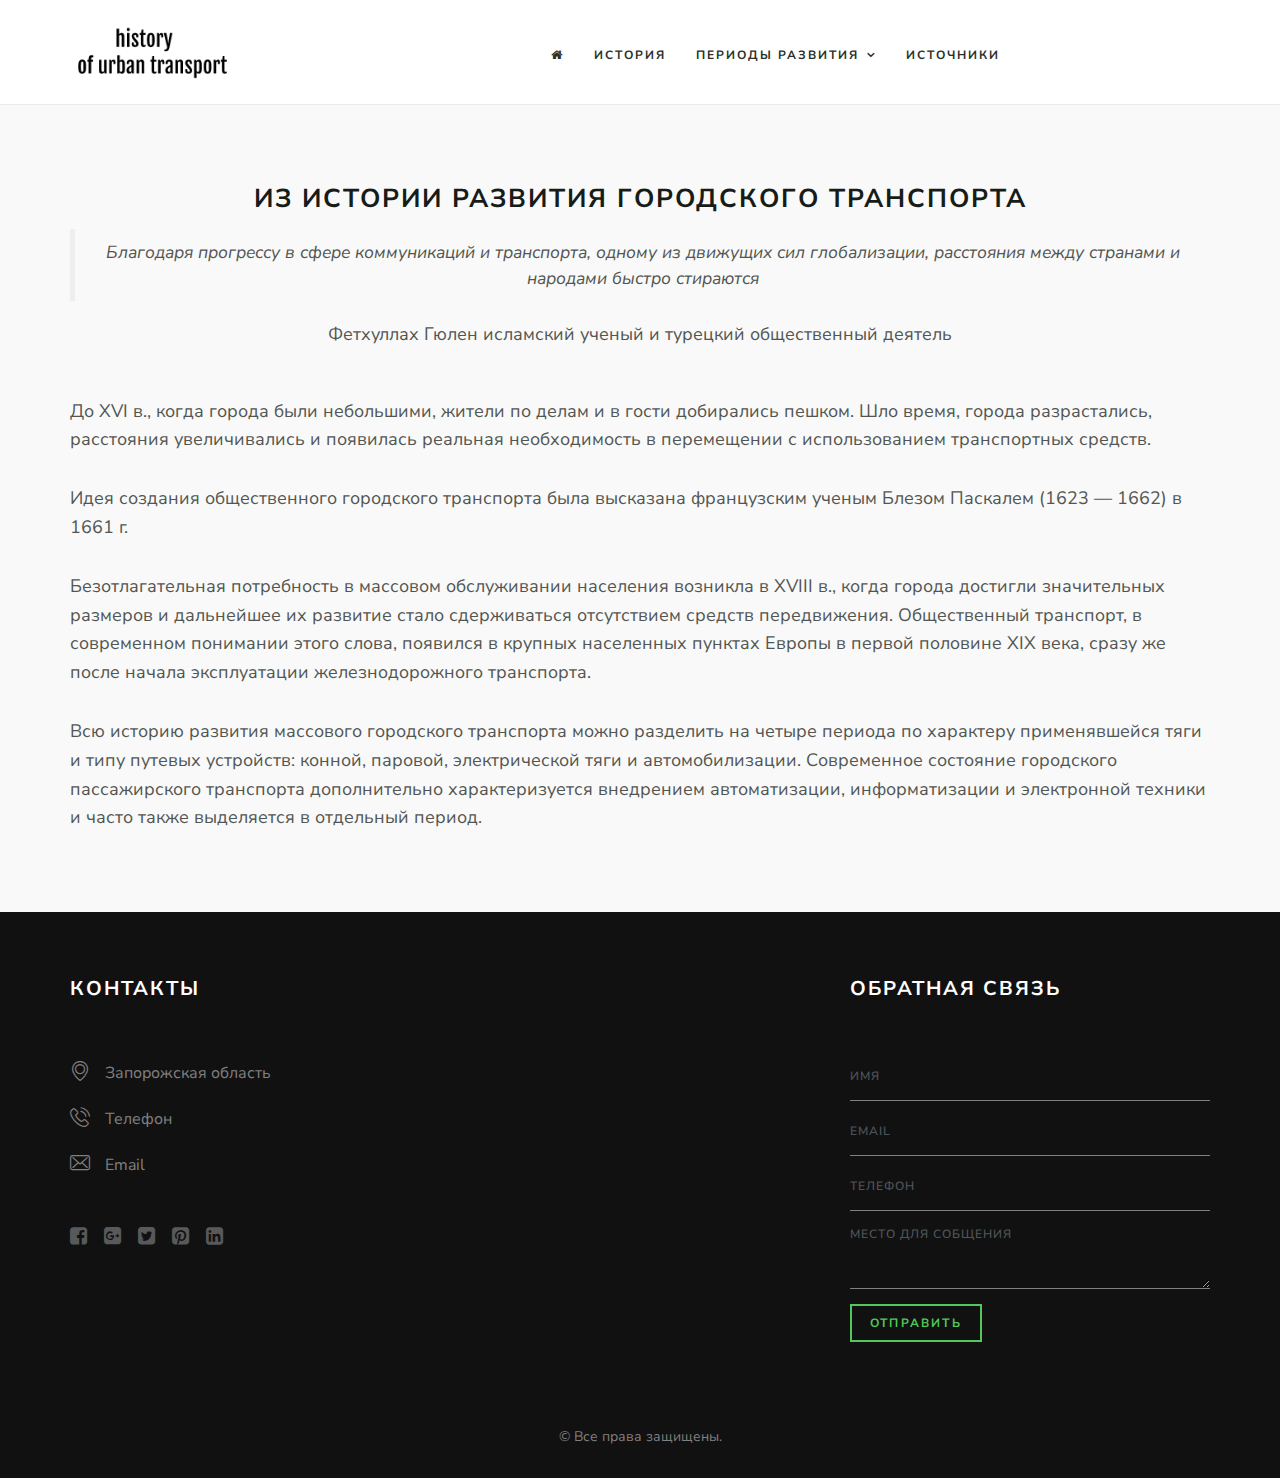
==== commit 90b2d123: "changes" ====
--- a/history.html
+++ b/history.html
@@ -8,7 +8,7 @@
     <!-- The above 3 meta tags *must* come first in the head; any other head content must come *after* these tags -->
     <meta name="description" content="">
     <meta name="keywords" content="">
-    <title>Jessica - Nutritionist Website Template</title>
+    <title>История городского транспорта</title>
     <!-- Bootstrap -->
     <link href="css/bootstrap.min.css" rel="stylesheet">
     <!-- Style CSS -->
@@ -120,16 +120,15 @@
     <div class="container">
         <div class="row">
             <!-- footer-about-start -->
-            <div class="col-lg-4 col-md-4 col-sm-4 col-xs-12 ">
+             <div class="col-lg-4 col-md-4 col-sm-4 col-xs-12 ">
                 <div class="footer-widget">
                     <h3 class="footer-title">Контакты</h3>
                     <div class="">
                         <ul>
-                            <li><i class="icon-placeholder"></i>Fortus Ul., bld. 235
-                                Kрersonskaya oblast
+                            <li><i class="icon-placeholder"></i>Запорожская область
                             </li>
-                            <li><i class="icon-phone-call"></i>+380 (0552) 27-60-14</li>
-                            <li><i class="icon-envelope"></i>a23dgznjo6r@fakemailgenerator.net</li>
+                            <li><i class="icon-phone-call"></i>Телефон</li>
+                            <li><i class="icon-envelope"></i>Email</li>
                         </ul>
                     </div>
                     <div class="footer-social">
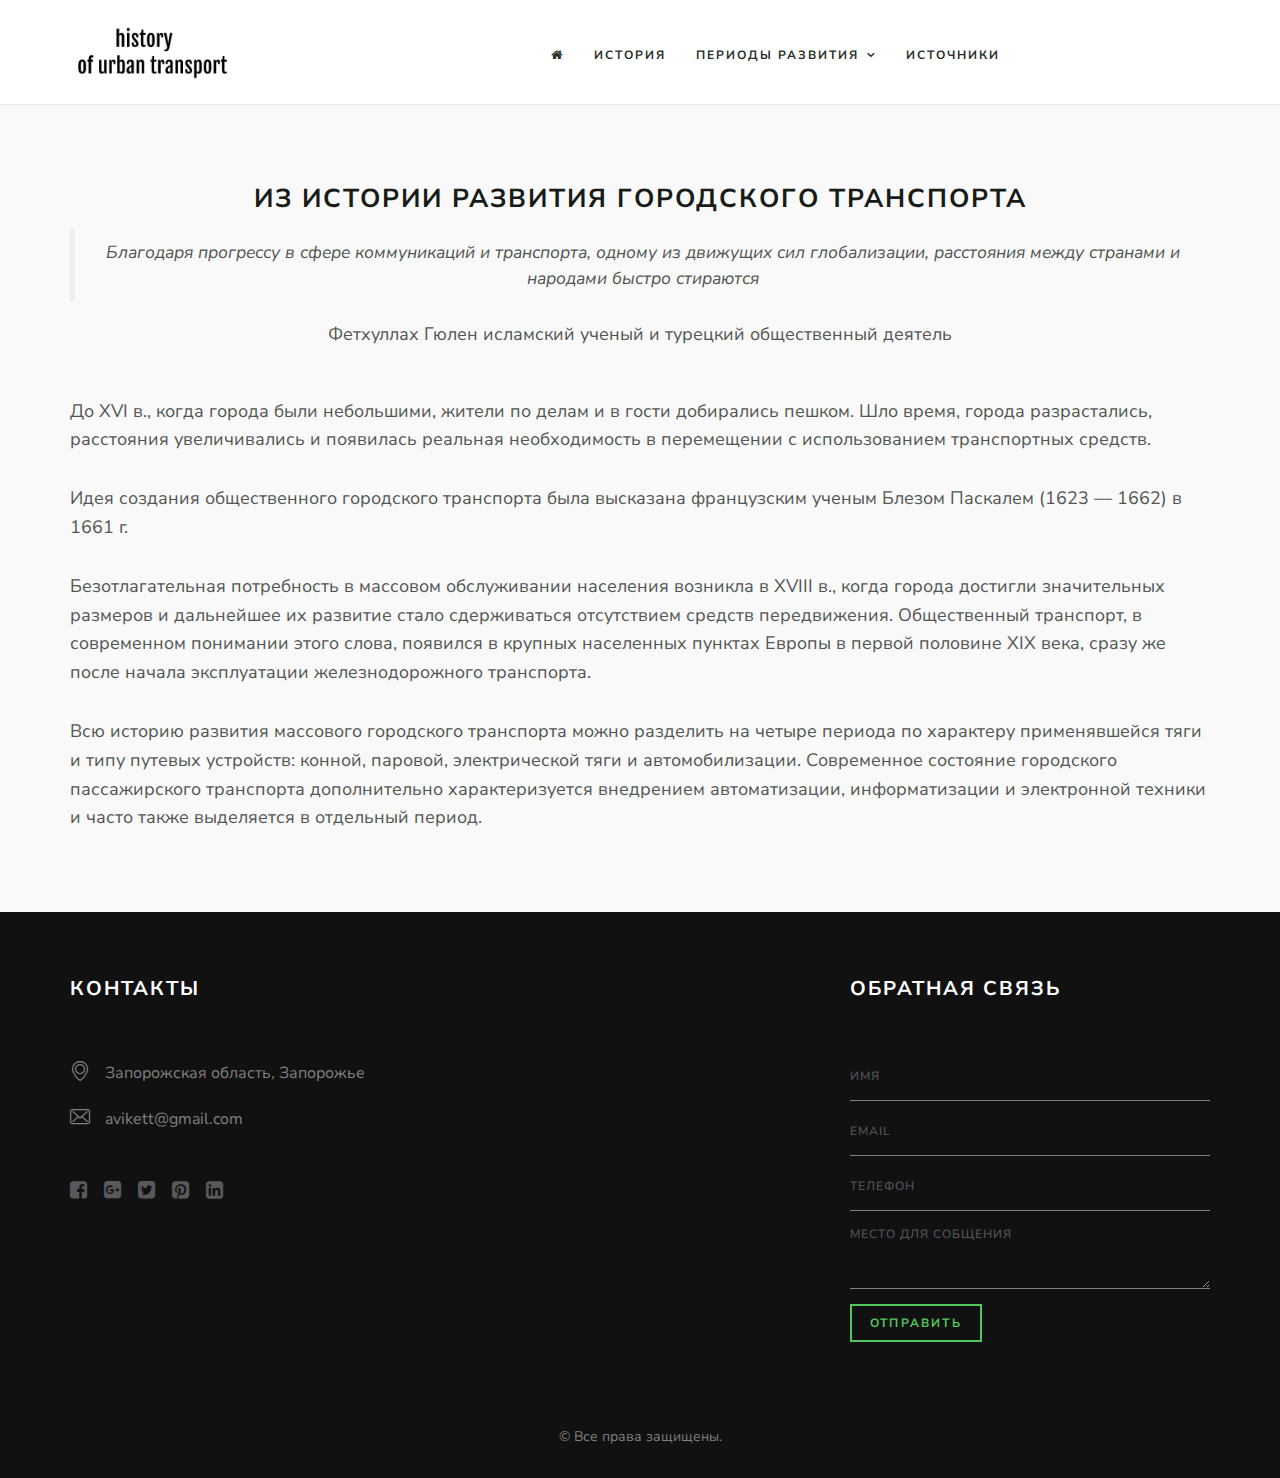
==== commit 6f54b8d2: "footer edit" ====
--- a/history.html
+++ b/history.html
@@ -125,10 +125,9 @@
                     <h3 class="footer-title">Контакты</h3>
                     <div class="">
                         <ul>
-                            <li><i class="icon-placeholder"></i>Запорожская область
+                            <li><i class="icon-placeholder"></i>Запорожская область, Запорожье
                             </li>
-                            <li><i class="icon-phone-call"></i>Телефон</li>
-                            <li><i class="icon-envelope"></i>Email</li>
+                            <li><i class="icon-envelope"></i>avikett@gmail.com</li>
                         </ul>
                     </div>
                     <div class="footer-social">
